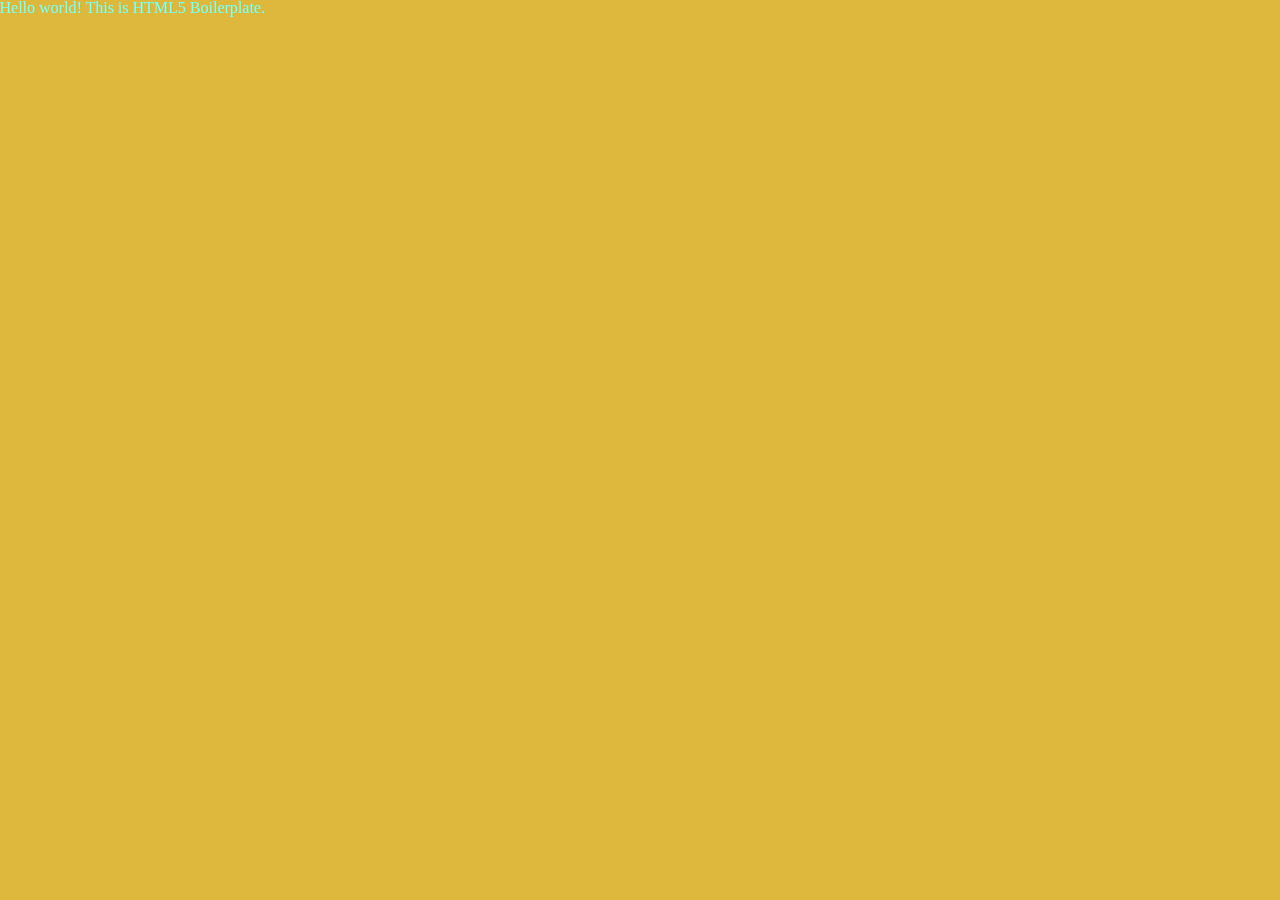
==== index.html @ 14e902da "inital" ====
<!DOCTYPE html>
<!--[if lt IE 7]>      <html class="no-js lt-ie9 lt-ie8 lt-ie7"> <![endif]-->
<!--[if IE 7]>         <html class="no-js lt-ie9 lt-ie8"> <![endif]-->
<!--[if IE 8]>         <html class="no-js lt-ie9"> <![endif]-->
<!--[if gt IE 8]><!--> <html class="no-js"> <!--<![endif]-->
    <head>
        <meta charset="utf-8">
        <meta http-equiv="X-UA-Compatible" content="IE=edge">
        <title></title>
        <meta name="description" content="">
        <meta name="viewport" content="width=device-width, initial-scale=1">

        <!-- Place favicon.ico and apple-touch-icon.png in the root directory -->

        <link rel="stylesheet" href="css/site.css">
        <script src="js/vendor/modernizr-2.6.2.min.js"></script>
    </head>
    <body>
        <!--[if lt IE 7]>
            <p class="browsehappy">You are using an <strong>outdated</strong> browser. Please <a href="http://browsehappy.com/">upgrade your browser</a> to improve your experience.</p>
        <![endif]-->

        <!-- Add your site or application content here -->
        <p>Hello world! This is HTML5 Boilerplate.</p>

        <script src="https://ajax.googleapis.com/ajax/libs/jquery/1.10.2/jquery.min.js"></script>
        <script>window.jQuery || document.write('<script src="js/vendor/jquery-1.10.2.min.js"><\/script>')</script>
        <script src="js/plugins.js"></script>
        <script src="js/main.js"></script>

    </body>
</html>
---- css/site.css ----
/* line 5, ../../var/lib/gems/1.9.1/gems/compass-core-1.0.3/stylesheets/compass/reset/_utilities.scss */
html, body, div, span, applet, object, iframe,
h1, h2, h3, h4, h5, h6, p, blockquote, pre,
a, abbr, acronym, address, big, cite, code,
del, dfn, em, img, ins, kbd, q, s, samp,
small, strike, strong, sub, sup, tt, var,
b, u, i, center,
dl, dt, dd, ol, ul, li,
fieldset, form, label, legend,
table, caption, tbody, tfoot, thead, tr, th, td,
article, aside, canvas, details, embed,
figure, figcaption, footer, header, hgroup,
menu, nav, output, ruby, section, summary,
time, mark, audio, video {
  margin: 0;
  padding: 0;
  border: 0;
  font: inherit;
  font-size: 100%;
  vertical-align: baseline;
}

/* line 22, ../../var/lib/gems/1.9.1/gems/compass-core-1.0.3/stylesheets/compass/reset/_utilities.scss */
html {
  line-height: 1;
}

/* line 24, ../../var/lib/gems/1.9.1/gems/compass-core-1.0.3/stylesheets/compass/reset/_utilities.scss */
ol, ul {
  list-style: none;
}

/* line 26, ../../var/lib/gems/1.9.1/gems/compass-core-1.0.3/stylesheets/compass/reset/_utilities.scss */
table {
  border-collapse: collapse;
  border-spacing: 0;
}

/* line 28, ../../var/lib/gems/1.9.1/gems/compass-core-1.0.3/stylesheets/compass/reset/_utilities.scss */
caption, th, td {
  text-align: left;
  font-weight: normal;
  vertical-align: middle;
}

/* line 30, ../../var/lib/gems/1.9.1/gems/compass-core-1.0.3/stylesheets/compass/reset/_utilities.scss */
q, blockquote {
  quotes: none;
}
/* line 103, ../../var/lib/gems/1.9.1/gems/compass-core-1.0.3/stylesheets/compass/reset/_utilities.scss */
q:before, q:after, blockquote:before, blockquote:after {
  content: "";
  content: none;
}

/* line 32, ../../var/lib/gems/1.9.1/gems/compass-core-1.0.3/stylesheets/compass/reset/_utilities.scss */
a img {
  border: none;
}

/* line 116, ../../var/lib/gems/1.9.1/gems/compass-core-1.0.3/stylesheets/compass/reset/_utilities.scss */
article, aside, details, figcaption, figure, footer, header, hgroup, main, menu, nav, section, summary {
  display: block;
}

/* line 1, ../sass/components/_base.scss */
body {
  background-color: #DEB73D;
  color: #73fff1;
}

/* line 6, ../sass/components/_base.scss */
a {
  color: #96d0d8;
}
/* line 9, ../sass/components/_base.scss */
a:visited {
  color: #cccac6;
}

/* line 14, ../sass/components/_base.scss */
section {
  max-width: 960px;
}

/* line 1, ../sass/components/_header.scss */
.header {
  width: 80%;
  margin: .5em auto;
  margin-bottom: 1em;
  padding: .5em;
  border-radius: .5em;
  font-size: 200%;
  text-align: center;
  color: #EFDA51;
  background-color: #44726F;
}

/* line 1, ../sass/components/_nav.scss */
header {
  background-color: #44726F;
  height: 15vh;
  min-height: 100px;
  display: flex;
  justify-content: space-between;
  align-items: center;
  padding: .5em;
  border-bottom: 1px solid rgba(1, 2, 3, 0.5);
}
@media (min-width: 800px) {
  /* line 1, ../sass/components/_nav.scss */
  header {
    justify-content: flex-start;
  }
}

/* line 16, ../sass/components/_nav.scss */
.logo {
  border-radius: 50%;
  width: 14vh;
  height: 14vh;
}
@media (min-width: 800px) {
  /* line 16, ../sass/components/_nav.scss */
  .logo {
    margin: 0 1em;
  }
}

/* line 26, ../sass/components/_nav.scss */
.desktop {
  display: none;
}
/* line 29, ../sass/components/_nav.scss */
.desktop li {
  display: inline-block;
  border: 1px solid #EFDA51;
  border-radius: .2em;
  font-size: 150%;
  padding: .5em;
  margin-right: 1em;
  transition: background-color .5s;
}
/* line 38, ../sass/components/_nav.scss */
.desktop li:hover {
  background: #DEB73D;
}
@media (min-width: 800px) {
  /* line 26, ../sass/components/_nav.scss */
  .desktop {
    display: block;
  }
}

/* line 48, ../sass/components/_nav.scss */
.mobile {
  display: block;
}
@media (min-width: 800px) {
  /* line 48, ../sass/components/_nav.scss */
  .mobile {
    display: none;
  }
}
/* line 55, ../sass/components/_nav.scss */
.mobile button {
  width: 1.7em;
  height: 1.7em;
  border: 1px solid #EFDA51;
  border-radius: .2em;
  appearance: none;
  background: none;
  text-decoration: none;
  font-size: 300%;
  color: #EFDA51;
}

/* line 68, ../sass/components/_nav.scss */
.mobile-menu {
  display: none;
}
/* line 71, ../sass/components/_nav.scss */
.mobile-menu li {
  color: #EFDA51;
  background-color: #44726F;
  height: 10vh;
  display: flex;
  justify-content: center;
  align-items: center;
  font-size: 200%;
  border-bottom: 1px solid rgba(1, 2, 3, 0.5);
}

/* line 1, ../sass/components/_app.scss */
.application {
  margin: auto;
  margin-top: 10vh;
}
/* line 5, ../sass/components/_app.scss */
.application li {
  background-color: #44726F;
  width: 80%;
  margin: .5em auto;
  padding: .5em;
  font-size: 200%;
  border-radius: .5em;
  text-align: center;
}
/* line 15, ../sass/components/_app.scss */
.application ul {
  width: 80%;
  display: flex;
  flex-wrap: wrap;
  justify-content: center;
  margin: auto;
}
/* line 23, ../sass/components/_app.scss */
.application li {
  transition: background-color .5s;
}
/* line 26, ../sass/components/_app.scss */
.application li:hover {
  background-color: #EFDA51;
}
@media (min-width: 960px) {
  /* line 23, ../sass/components/_app.scss */
  .application li {
    width: 45%;
  }
}

/* line 1, ../sass/components/_fonts.scss */
.fonts {
  margin: auto;
  margin-top: 5vh;
}
/* line 5, ../sass/components/_fonts.scss */
.fonts article {
  background-color: #EFDA51;
  padding-bottom: 1em;
  border-bottom: 1px solid rgba(1, 2, 3, 0.5);
}
/* line 11, ../sass/components/_fonts.scss */
.fonts h2 {
  display: inline-block;
  background-color: #44726F;
  font-size: 150%;
  padding: .25em;
}
/* line 18, ../sass/components/_fonts.scss */
.fonts p {
  font-size: 125%;
  padding: .1em .5em;
  color: #44726F;
}

/* line 1, ../sass/components/_about.scss */
.about {
  margin: auto;
  margin-top: 5vh;
  color: #44726F;
}
/* line 6, ../sass/components/_about.scss */
.about article {
  margin-bottom: 5vh;
}
@media (min-width: 960px) {
  /* line 6, ../sass/components/_about.scss */
  .about article {
    display: flex;
    align-items: center;
  }
}
/* line 15, ../sass/components/_about.scss */
.about img {
  display: block;
  border-radius: 50%;
  margin: auto;
}
@media (min-width: 960px) {
  /* line 15, ../sass/components/_about.scss */
  .about img {
    margin: 0;
    margin-right: 1em;
  }
}
/* line 26, ../sass/components/_about.scss */
.about h2 {
  text-align: center;
  font-size: 150%;
  margin-bottom: .5em;
}
/* line 32, ../sass/components/_about.scss */
.about p {
  text-align: center;
  font-size: 125%;
  padding: 0 1em;
  margin-bottom: .1em;
}
@media (min-width: 960px) {
  /* line 39, ../sass/components/_about.scss */
  .about h2, .about p {
    display: flex;
    text-align: left;
    padding: 0;
  }
}
@media (min-width: 960px) {
  /* line 47, ../sass/components/_about.scss */
  .about .description {
    display: inline-block;
  }
}
/* line 54, ../sass/components/_about.scss */
.about .social-media {
  display: flex;
  font-size: 200%;
}
/* line 59, ../sass/components/_about.scss */
.about a {
  padding: .1em;
}
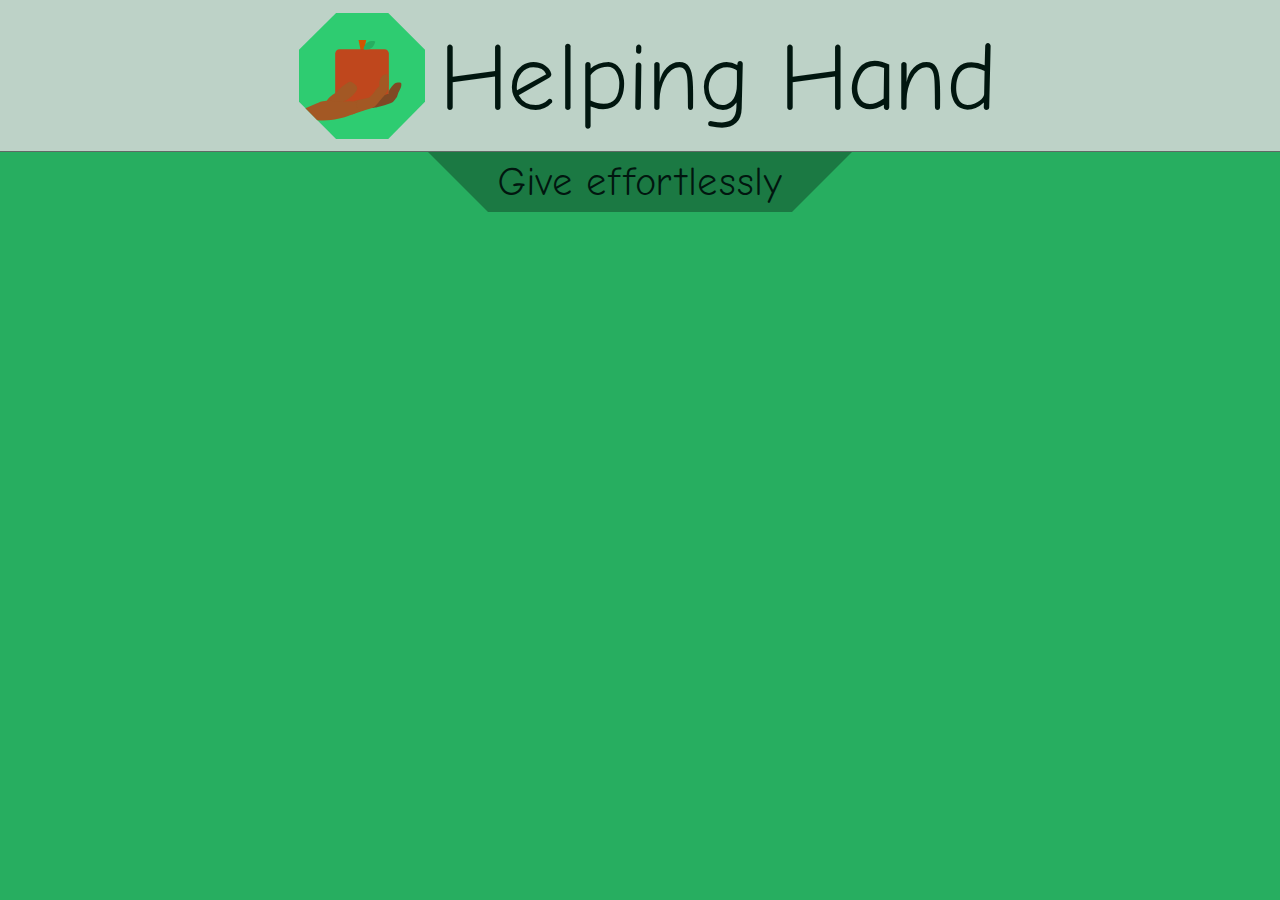
==== commit bd6a0ed1: "Header done" ====
--- a/index.html
+++ b/index.html
@@ -20,8 +20,16 @@
             <p class="browsehappy">You are using an <strong>outdated</strong> browser. Please <a href="http://browsehappy.com/">upgrade your browser</a> to improve your experience.</p>
         <![endif]-->
 
-        <!-- Add your site or application content here -->
-        <p>Hello world! This is HTML5 Boilerplate.</p>
+        <header>
+          <img class="logo" src="img/Helping-Hand-Logo.svg"/>
+          <h1>Helping Hand</h1>
+        </header>
+
+        <div class="banner">
+          <span class="left-tri"></span>
+          <h2>Give effortlessly</h2>
+          <span class="right-tri"></span>
+        </div>
 
         <script src="https://ajax.googleapis.com/ajax/libs/jquery/1.10.2/jquery.min.js"></script>
         <script>window.jQuery || document.write('<script src="js/vendor/jquery-1.10.2.min.js"><\/script>')</script>
--- a/css/site.css
+++ b/css/site.css
@@ -63,22 +63,29 @@
   display: block;
 }
 
+@font-face {
+  font-family: 'ComicNeue';
+  src: url("fonts/ComicNeue-Regular.eot");
+  /* IE9 Compat Modes */
+  src: url("fonts/ComicNeue-Regular.eot?#iefix") format("embedded-opentype"), url("fonts/ComicNeue-Regular.woff2") format("woff2"), url("fonts/ComicNeue-Regular.woff") format("woff"), url("fonts/ComicNeue-Regular.ttf") format("truetype");
+}
 /* line 1, ../sass/components/_base.scss */
 body {
-  background-color: #DEB73D;
-  color: #73fff1;
-}
-
-/* line 6, ../sass/components/_base.scss */
+  background-color: #27ae60;
+  color: #01160F;
+  font-family: 'ComicNeue';
+}
+
+/* line 7, ../sass/components/_base.scss */
 a {
   color: #96d0d8;
 }
-/* line 9, ../sass/components/_base.scss */
+/* line 10, ../sass/components/_base.scss */
 a:visited {
   color: #cccac6;
 }
 
-/* line 14, ../sass/components/_base.scss */
+/* line 15, ../sass/components/_base.scss */
 section {
   max-width: 960px;
 }
@@ -93,45 +100,74 @@
   font-size: 200%;
   text-align: center;
   color: #EFDA51;
-  background-color: #44726F;
+  background-color: #BDD2C7;
 }
 
 /* line 1, ../sass/components/_nav.scss */
 header {
-  background-color: #44726F;
+  background-color: #BDD2C7;
   height: 15vh;
   min-height: 100px;
   display: flex;
-  justify-content: space-between;
+  justify-content: center;
   align-items: center;
   padding: .5em;
   border-bottom: 1px solid rgba(1, 2, 3, 0.5);
 }
-@media (min-width: 800px) {
-  /* line 1, ../sass/components/_nav.scss */
-  header {
-    justify-content: flex-start;
-  }
+
+/* line 12, ../sass/components/_nav.scss */
+h1 {
+  font-size: 600%;
 }
 
 /* line 16, ../sass/components/_nav.scss */
+.banner {
+  width: 40%;
+  margin: auto;
+  display: flex;
+  justify-content: center;
+}
+
+/* line 23, ../sass/components/_nav.scss */
+h2 {
+  padding: 1vh;
+  font-size: 250%;
+  background-color: rgba(0, 0, 0, 0.3);
+}
+
+/* line 29, ../sass/components/_nav.scss */
+.right-tri {
+  width: 0;
+  height: 0;
+  border-top: 60px solid rgba(0, 0, 0, 0.3);
+  border-right: 60px solid transparent;
+}
+
+/* line 36, ../sass/components/_nav.scss */
+.left-tri {
+  width: 0;
+  height: 0;
+  border-top: 60px solid rgba(0, 0, 0, 0.3);
+  border-left: 60px solid transparent;
+}
+
+/* line 43, ../sass/components/_nav.scss */
 .logo {
-  border-radius: 50%;
   width: 14vh;
   height: 14vh;
 }
 @media (min-width: 800px) {
-  /* line 16, ../sass/components/_nav.scss */
+  /* line 43, ../sass/components/_nav.scss */
   .logo {
     margin: 0 1em;
   }
 }
 
-/* line 26, ../sass/components/_nav.scss */
+/* line 52, ../sass/components/_nav.scss */
 .desktop {
   display: none;
 }
-/* line 29, ../sass/components/_nav.scss */
+/* line 55, ../sass/components/_nav.scss */
 .desktop li {
   display: inline-block;
   border: 1px solid #EFDA51;
@@ -141,28 +177,28 @@
   margin-right: 1em;
   transition: background-color .5s;
 }
-/* line 38, ../sass/components/_nav.scss */
+/* line 64, ../sass/components/_nav.scss */
 .desktop li:hover {
   background: #DEB73D;
 }
 @media (min-width: 800px) {
-  /* line 26, ../sass/components/_nav.scss */
+  /* line 52, ../sass/components/_nav.scss */
   .desktop {
     display: block;
   }
 }
 
-/* line 48, ../sass/components/_nav.scss */
+/* line 74, ../sass/components/_nav.scss */
 .mobile {
   display: block;
 }
 @media (min-width: 800px) {
-  /* line 48, ../sass/components/_nav.scss */
+  /* line 74, ../sass/components/_nav.scss */
   .mobile {
     display: none;
   }
 }
-/* line 55, ../sass/components/_nav.scss */
+/* line 81, ../sass/components/_nav.scss */
 .mobile button {
   width: 1.7em;
   height: 1.7em;
@@ -175,14 +211,14 @@
   color: #EFDA51;
 }
 
-/* line 68, ../sass/components/_nav.scss */
+/* line 94, ../sass/components/_nav.scss */
 .mobile-menu {
   display: none;
 }
-/* line 71, ../sass/components/_nav.scss */
+/* line 97, ../sass/components/_nav.scss */
 .mobile-menu li {
   color: #EFDA51;
-  background-color: #44726F;
+  background-color: #BDD2C7;
   height: 10vh;
   display: flex;
   justify-content: center;
@@ -198,7 +234,7 @@
 }
 /* line 5, ../sass/components/_app.scss */
 .application li {
-  background-color: #44726F;
+  background-color: #BDD2C7;
   width: 80%;
   margin: .5em auto;
   padding: .5em;
@@ -229,31 +265,6 @@
   }
 }
 
-/* line 1, ../sass/components/_fonts.scss */
-.fonts {
-  margin: auto;
-  margin-top: 5vh;
-}
-/* line 5, ../sass/components/_fonts.scss */
-.fonts article {
-  background-color: #EFDA51;
-  padding-bottom: 1em;
-  border-bottom: 1px solid rgba(1, 2, 3, 0.5);
-}
-/* line 11, ../sass/components/_fonts.scss */
-.fonts h2 {
-  display: inline-block;
-  background-color: #44726F;
-  font-size: 150%;
-  padding: .25em;
-}
-/* line 18, ../sass/components/_fonts.scss */
-.fonts p {
-  font-size: 125%;
-  padding: .1em .5em;
-  color: #44726F;
-}
-
 /* line 1, ../sass/components/_about.scss */
 .about {
   margin: auto;
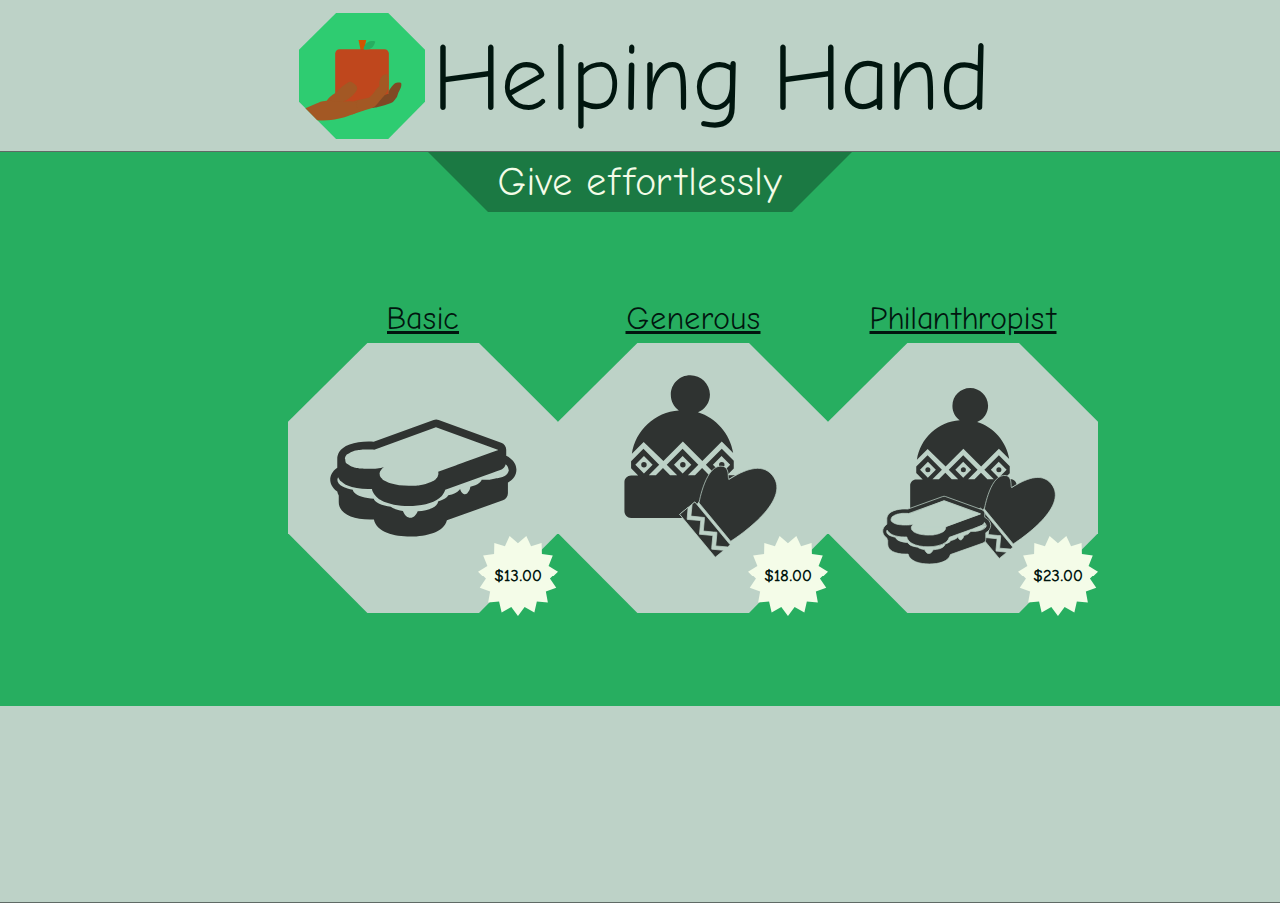
==== commit aaad85e1: "mostly done" ====
--- a/index.html
+++ b/index.html
@@ -11,6 +11,7 @@
         <meta name="viewport" content="width=device-width, initial-scale=1">
 
         <!-- Place favicon.ico and apple-touch-icon.png in the root directory -->
+        <link href="http://fonts.googleapis.com/css?family=Alfa+Slab+One" rel="stylesheet" type="text/css">
 
         <link rel="stylesheet" href="css/site.css">
         <script src="js/vendor/modernizr-2.6.2.min.js"></script>
@@ -31,6 +32,42 @@
           <span class="right-tri"></span>
         </div>
 
+        <section class="price-tiers">
+          <div class="tier-container">
+            <h3>Basic</h3>
+            <img class="tier" src="img/basic.svg"/>
+            <div class="price-container">
+              <div class="price">
+                <span class="number">$13.00</span>
+              </div>
+            </div>
+          </div>
+
+          <div class="tier-container">
+            <h3>Generous</h3>
+            <img class="tier" src="img/generous.svg"/>
+            <div class="price-container">
+              <div class="price">
+                <span class="number">$18.00</span>
+              </div>
+            </div>
+          </div>
+
+          <div class="tier-container">
+            <h3>Philanthropist</h3>
+            <img class="tier" src="img/philantorphist.svg"/>
+            <div class="price-container">
+              <div class="price">
+                $23.00
+              </div>
+            </div>
+          </div>
+        </section>
+
+        <section class="enroll">
+
+        </section>
+
         <script src="https://ajax.googleapis.com/ajax/libs/jquery/1.10.2/jquery.min.js"></script>
         <script>window.jQuery || document.write('<script src="js/vendor/jquery-1.10.2.min.js"><\/script>')</script>
         <script src="js/plugins.js"></script>
--- a/css/site.css
+++ b/css/site.css
@@ -85,11 +85,6 @@
   color: #cccac6;
 }
 
-/* line 15, ../sass/components/_base.scss */
-section {
-  max-width: 960px;
-}
-
 /* line 1, ../sass/components/_header.scss */
 .header {
   width: 80%;
@@ -133,9 +128,10 @@
   padding: 1vh;
   font-size: 250%;
   background-color: rgba(0, 0, 0, 0.3);
-}
-
-/* line 29, ../sass/components/_nav.scss */
+  color: #F4FCE8;
+}
+
+/* line 30, ../sass/components/_nav.scss */
 .right-tri {
   width: 0;
   height: 0;
@@ -143,7 +139,7 @@
   border-right: 60px solid transparent;
 }
 
-/* line 36, ../sass/components/_nav.scss */
+/* line 37, ../sass/components/_nav.scss */
 .left-tri {
   width: 0;
   height: 0;
@@ -151,79 +147,66 @@
   border-left: 60px solid transparent;
 }
 
-/* line 43, ../sass/components/_nav.scss */
+/* line 44, ../sass/components/_nav.scss */
 .logo {
   width: 14vh;
   height: 14vh;
-}
-@media (min-width: 800px) {
-  /* line 43, ../sass/components/_nav.scss */
-  .logo {
-    margin: 0 1em;
-  }
-}
-
-/* line 52, ../sass/components/_nav.scss */
-.desktop {
-  display: none;
-}
-/* line 55, ../sass/components/_nav.scss */
-.desktop li {
-  display: inline-block;
-  border: 1px solid #EFDA51;
-  border-radius: .2em;
-  font-size: 150%;
-  padding: .5em;
-  margin-right: 1em;
-  transition: background-color .5s;
-}
-/* line 64, ../sass/components/_nav.scss */
-.desktop li:hover {
-  background: #DEB73D;
-}
-@media (min-width: 800px) {
-  /* line 52, ../sass/components/_nav.scss */
-  .desktop {
-    display: block;
-  }
+  margin: 1vh;
+}
+
+/* line 50, ../sass/components/_nav.scss */
+.price-tiers {
+  position: relative;
+  width: 55%;
+  display: flex;
+  justify-content: space-between;
+  margin: 10vh auto;
+}
+
+/* line 58, ../sass/components/_nav.scss */
+.tier-container {
+  position: relative;
+}
+
+/* line 62, ../sass/components/_nav.scss */
+.tier {
+  width: 30vh;
+  height: 30vh;
+}
+
+/* line 67, ../sass/components/_nav.scss */
+h3 {
+  text-decoration: underline;
+  text-align: center;
+  padding-bottom: 1vh;
+  font-size: 200%;
 }
 
 /* line 74, ../sass/components/_nav.scss */
-.mobile {
-  display: block;
-}
-@media (min-width: 800px) {
-  /* line 74, ../sass/components/_nav.scss */
-  .mobile {
-    display: none;
-  }
-}
-/* line 81, ../sass/components/_nav.scss */
-.mobile button {
-  width: 1.7em;
-  height: 1.7em;
-  border: 1px solid #EFDA51;
-  border-radius: .2em;
-  appearance: none;
-  background: none;
-  text-decoration: none;
-  font-size: 300%;
-  color: #EFDA51;
-}
-
-/* line 94, ../sass/components/_nav.scss */
-.mobile-menu {
-  display: none;
-}
-/* line 97, ../sass/components/_nav.scss */
-.mobile-menu li {
-  color: #EFDA51;
-  background-color: #BDD2C7;
-  height: 10vh;
-  display: flex;
-  justify-content: center;
+.price-container {
+  position: absolute;
+  bottom: 0;
+  right: 0;
+  display: flex;
   align-items: center;
-  font-size: 200%;
+  text-align: center;
+  justify-content: center;
+  height: 5em;
+  width: 5em;
+  background-image: url(../img/starburst.svg);
+  background-size: 5em;
+  font-weight: bold;
+}
+
+/* line 89, ../sass/components/_nav.scss */
+.enroll {
+  background-color: #BDD2C7;
+  height: 20vh;
+  min-height: 100px;
+  display: flex;
+  justify-content: center;
+  align-items: center;
+  padding: .5em;
   border-bottom: 1px solid rgba(1, 2, 3, 0.5);
 }
 
@@ -264,70 +247,3 @@
     width: 45%;
   }
 }
-
-/* line 1, ../sass/components/_about.scss */
-.about {
-  margin: auto;
-  margin-top: 5vh;
-  color: #44726F;
-}
-/* line 6, ../sass/components/_about.scss */
-.about article {
-  margin-bottom: 5vh;
-}
-@media (min-width: 960px) {
-  /* line 6, ../sass/components/_about.scss */
-  .about article {
-    display: flex;
-    align-items: center;
-  }
-}
-/* line 15, ../sass/components/_about.scss */
-.about img {
-  display: block;
-  border-radius: 50%;
-  margin: auto;
-}
-@media (min-width: 960px) {
-  /* line 15, ../sass/components/_about.scss */
-  .about img {
-    margin: 0;
-    margin-right: 1em;
-  }
-}
-/* line 26, ../sass/components/_about.scss */
-.about h2 {
-  text-align: center;
-  font-size: 150%;
-  margin-bottom: .5em;
-}
-/* line 32, ../sass/components/_about.scss */
-.about p {
-  text-align: center;
-  font-size: 125%;
-  padding: 0 1em;
-  margin-bottom: .1em;
-}
-@media (min-width: 960px) {
-  /* line 39, ../sass/components/_about.scss */
-  .about h2, .about p {
-    display: flex;
-    text-align: left;
-    padding: 0;
-  }
-}
-@media (min-width: 960px) {
-  /* line 47, ../sass/components/_about.scss */
-  .about .description {
-    display: inline-block;
-  }
-}
-/* line 54, ../sass/components/_about.scss */
-.about .social-media {
-  display: flex;
-  font-size: 200%;
-}
-/* line 59, ../sass/components/_about.scss */
-.about a {
-  padding: .1em;
-}
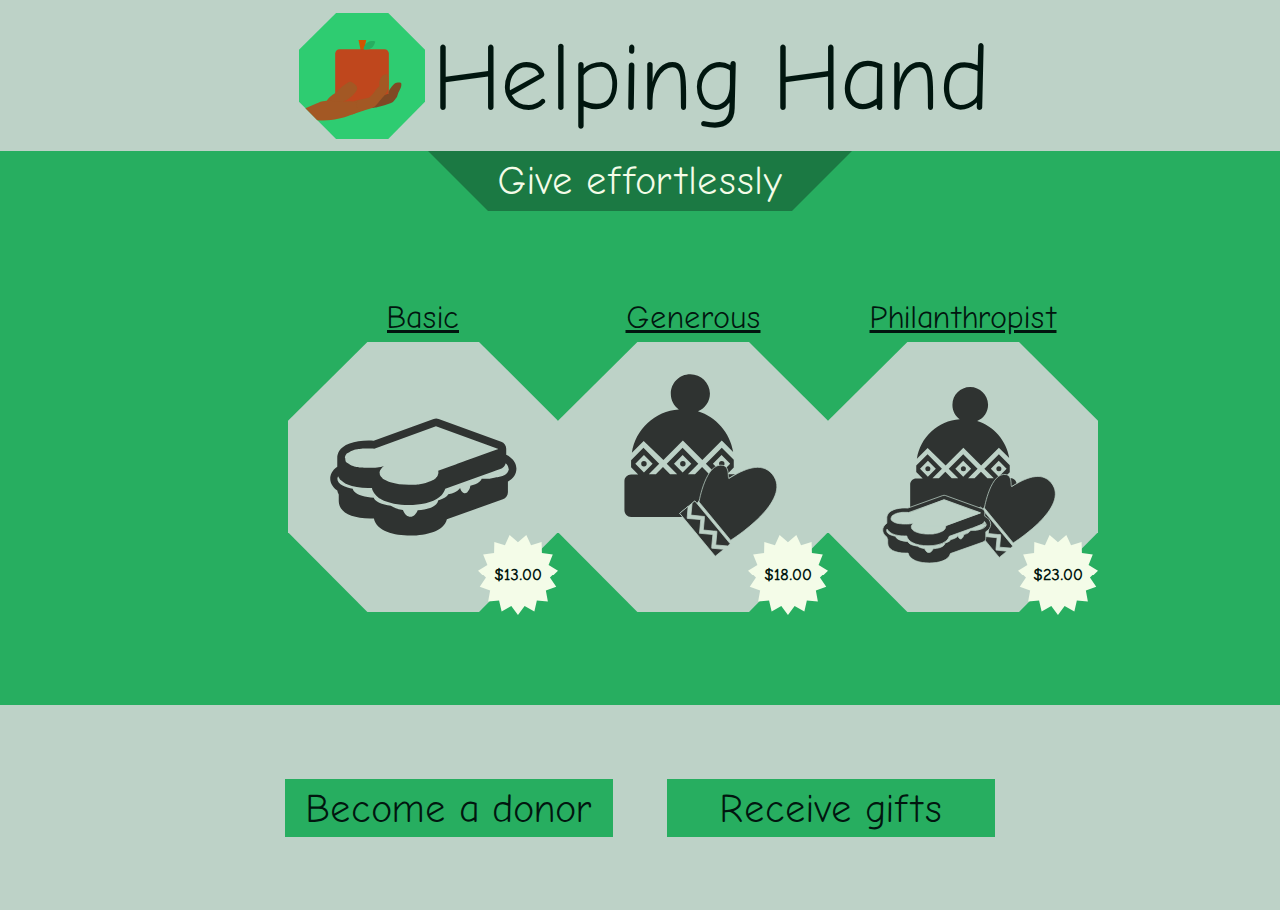
==== commit 0b0a2d9e: "UI finished" ====
--- a/index.html
+++ b/index.html
@@ -65,7 +65,13 @@
         </section>
 
         <section class="enroll">
+          <a class="join-button" href="#">
+            Become a donor
+          </a>
 
+          <a class="join-button" href="#">
+            Receive gifts
+          </a>
         </section>
 
         <script src="https://ajax.googleapis.com/ajax/libs/jquery/1.10.2/jquery.min.js"></script>
--- a/css/site.css
+++ b/css/site.css
@@ -107,15 +107,14 @@
   justify-content: center;
   align-items: center;
   padding: .5em;
-  border-bottom: 1px solid rgba(1, 2, 3, 0.5);
-}
-
-/* line 12, ../sass/components/_nav.scss */
+}
+
+/* line 11, ../sass/components/_nav.scss */
 h1 {
   font-size: 600%;
 }
 
-/* line 16, ../sass/components/_nav.scss */
+/* line 15, ../sass/components/_nav.scss */
 .banner {
   width: 40%;
   margin: auto;
@@ -123,7 +122,7 @@
   justify-content: center;
 }
 
-/* line 23, ../sass/components/_nav.scss */
+/* line 22, ../sass/components/_nav.scss */
 h2 {
   padding: 1vh;
   font-size: 250%;
@@ -131,7 +130,7 @@
   color: #F4FCE8;
 }
 
-/* line 30, ../sass/components/_nav.scss */
+/* line 29, ../sass/components/_nav.scss */
 .right-tri {
   width: 0;
   height: 0;
@@ -139,7 +138,7 @@
   border-right: 60px solid transparent;
 }
 
-/* line 37, ../sass/components/_nav.scss */
+/* line 36, ../sass/components/_nav.scss */
 .left-tri {
   width: 0;
   height: 0;
@@ -147,14 +146,14 @@
   border-left: 60px solid transparent;
 }
 
-/* line 44, ../sass/components/_nav.scss */
+/* line 43, ../sass/components/_nav.scss */
 .logo {
   width: 14vh;
   height: 14vh;
   margin: 1vh;
 }
 
-/* line 50, ../sass/components/_nav.scss */
+/* line 49, ../sass/components/_nav.scss */
 .price-tiers {
   position: relative;
   width: 55%;
@@ -163,18 +162,18 @@
   margin: 10vh auto;
 }
 
-/* line 58, ../sass/components/_nav.scss */
+/* line 57, ../sass/components/_nav.scss */
 .tier-container {
   position: relative;
 }
 
-/* line 62, ../sass/components/_nav.scss */
+/* line 61, ../sass/components/_nav.scss */
 .tier {
   width: 30vh;
   height: 30vh;
 }
 
-/* line 67, ../sass/components/_nav.scss */
+/* line 66, ../sass/components/_nav.scss */
 h3 {
   text-decoration: underline;
   text-align: center;
@@ -182,7 +181,7 @@
   font-size: 200%;
 }
 
-/* line 74, ../sass/components/_nav.scss */
+/* line 73, ../sass/components/_nav.scss */
 .price-container {
   position: absolute;
   bottom: 0;
@@ -198,16 +197,27 @@
   font-weight: bold;
 }
 
-/* line 89, ../sass/components/_nav.scss */
+/* line 88, ../sass/components/_nav.scss */
 .enroll {
   background-color: #BDD2C7;
-  height: 20vh;
+  height: 21vh;
   min-height: 100px;
   display: flex;
   justify-content: center;
   align-items: center;
   padding: .5em;
-  border-bottom: 1px solid rgba(1, 2, 3, 0.5);
+}
+
+/* line 98, ../sass/components/_nav.scss */
+.join-button {
+  background-color: #27ae60;
+  text-decoration: none;
+  padding: 1vh;
+  color: #01160F;
+  min-width: 310px;
+  margin: 3vh;
+  font-size: 250%;
+  text-align: center;
 }
 
 /* line 1, ../sass/components/_app.scss */
